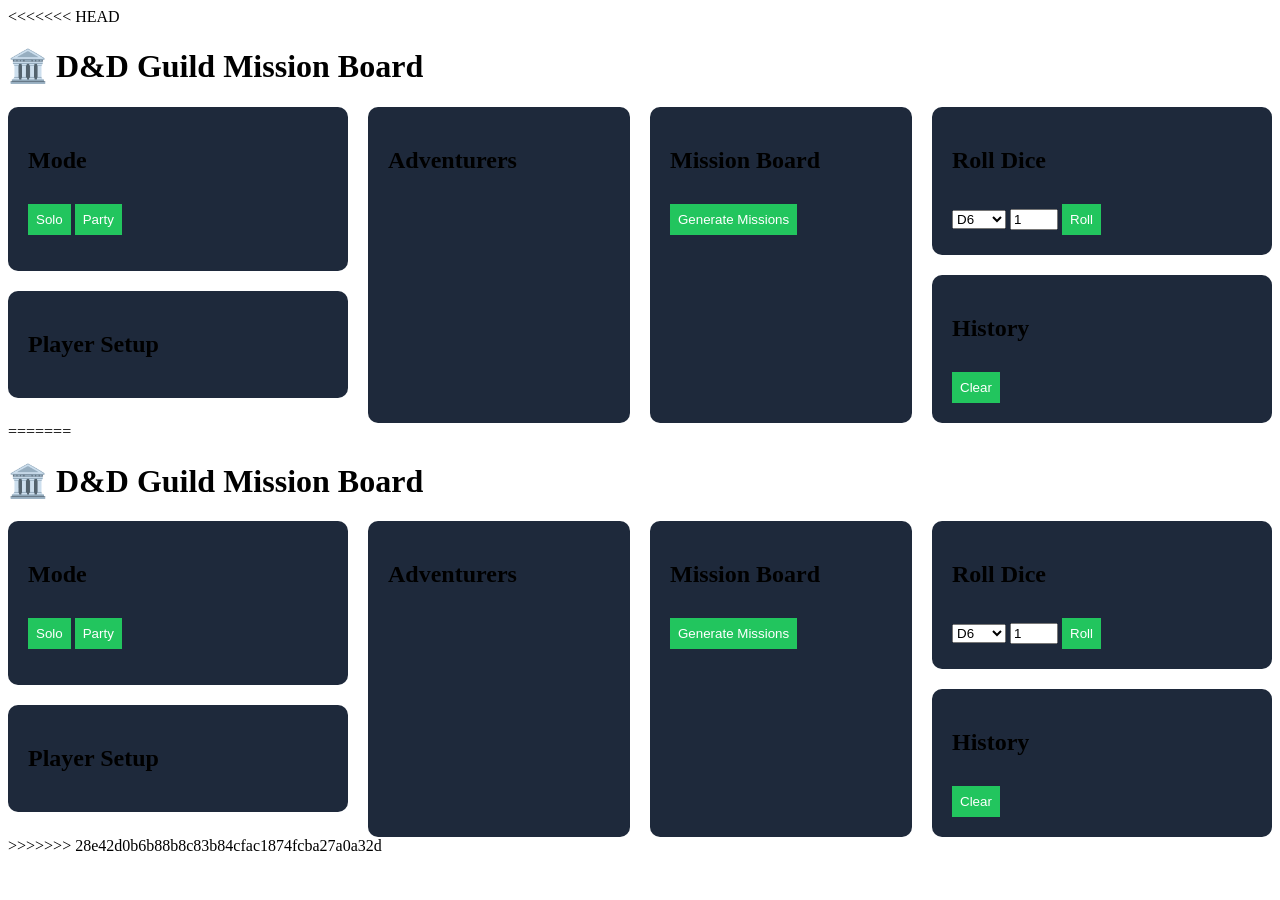
==== index.html @ 4b0475e1 "RESET: Working Version from 4/16/2026 @9:30PM" ====
<<<<<<< HEAD
<!DOCTYPE html>
<html lang="en">
<head>
  <meta charset="UTF-8">
  <title>D&D Guild System</title>

  <link rel="stylesheet" href="style.css">

  <script src="app.js" defer></script>
  <script src="dice.js" defer></script>
  <script src="playerStatus.js" defer></script>
  <script src="missions.js" defer></script>  

  <script src="questScript.js" defer></script>  
</head>

<body>

<h1>🏛️ D&D Guild Mission Board</h1>

<div class="container">

  <!-- MODE -->
  <div class="stack">

    <div class="panel">
      <h2>Mode</h2>
      <button onclick="setMode('solo')">Solo</button>
      <button onclick="setMode('party')">Party</button>
      <p id="modeDisplay"></p>
    </div>

    <div class="panel">
      <h2>Player Setup</h2>
      <div id="playerSetup"></div>
    </div>

  </div>

  <!-- PARTY / PLAYER DISPLAY (RPG CARDS GO HERE) -->
  <div class="panel">
    <h2>Adventurers</h2>

    <!-- DRAG & DROP PARTY CONTAINER -->
    <div id="partyContainer"></div>

    <!-- SOLO PLAYER DISPLAY -->
    <div id="playerInfo"></div>
  </div>

  <!-- MISSIONS -->
  <div class="panel">
    <h2>Mission Board</h2>
    <button onclick="generateBoard()">Generate Missions</button>
    <div id="missions"></div>
  </div>

  <!-- 🔽 DROPDOWN -->
  <div class="dropdown">

    <div class="dropdown-header" onclick="toggleDropdown(this)">
      <h2>🧙 Quest Generator</h2>
      <span>▼</span>
    </div>

    <div class="dropdown-body">

      <div class="panel">
        <h2>Generate Quests</h2>

        <label>Amount:</label>
        <input id="questCount" type="number" value="10" min="1" max="100">

        <button onclick="generateQuests()">Generate</button>
        <button onclick="clearQuests()">Clear</button>
      </div>

      <div class="panel">
        <h2>Quests</h2>
        <div id="questList"></div>
      </div>

    </div>

  </div>

  <div class="stack">
  <!-- DICE -->
    <div class="panel">
      <h2>Roll Dice</h2>

      <select id="diceType">
        <option value="2">D2</option>
        <option value="4">D4</option>
        <option value="6" selected>D6</option>
        <option value="8">D8</option>
        <option value="10">D10</option>
        <option value="12">D12</option>
        <option value="20">D20</option>
        <option value="100">D100</option>
      </select>

      <input id="numDice" type="number" min="1" max="20" value="1">

      <button onclick="Dice.roll()">Roll</button>
    </div>

    <!-- HISTORY -->
    <div class="panel">
      <h2>History</h2>
      <div id="history"></div>
      <button onclick="Dice.clearHistory()">Clear</button>
    </div>
  </div>
  

</div>

</body>
</html>
=======
<!DOCTYPE html>
<html lang="en">
<head>
  <meta charset="UTF-8">
  <title>D&D Guild System</title>

  <link rel="stylesheet" href="style.css">

  <script src="app.js" defer></script>
  <script src="dice.js" defer></script>
  <script src="playerStatus.js" defer></script>
  <script src="missions.js" defer></script>  

  <script src="questScript.js" defer></script>  
</head>

<body>

<h1>🏛️ D&D Guild Mission Board</h1>

<div class="container">

  <!-- MODE -->
  <div class="stack">

    <div class="panel">
      <h2>Mode</h2>
      <button onclick="setMode('solo')">Solo</button>
      <button onclick="setMode('party')">Party</button>
      <p id="modeDisplay"></p>
    </div>

    <div class="panel">
      <h2>Player Setup</h2>
      <div id="playerSetup"></div>
    </div>

  </div>

  <!-- PARTY / PLAYER DISPLAY (RPG CARDS GO HERE) -->
  <div class="panel">
    <h2>Adventurers</h2>

    <!-- DRAG & DROP PARTY CONTAINER -->
    <div id="partyContainer"></div>

    <!-- SOLO PLAYER DISPLAY -->
    <div id="playerInfo"></div>
  </div>

  <!-- MISSIONS -->
  <div class="panel">
    <h2>Mission Board</h2>
    <button onclick="generateBoard()">Generate Missions</button>
    <div id="missions"></div>
  </div>

  <!-- 🔽 DROPDOWN -->
  <div class="dropdown">

    <div class="dropdown-header" onclick="toggleDropdown(this)">
      <h2>🧙 Quest Generator</h2>
      <span>▼</span>
    </div>

    <div class="dropdown-body">

      <div class="panel">
        <h2>Generate Quests</h2>

        <label>Amount:</label>
        <input id="questCount" type="number" value="10" min="1" max="100">

        <button onclick="generateQuests()">Generate</button>
        <button onclick="clearQuests()">Clear</button>
      </div>

      <div class="panel">
        <h2>Quests</h2>
        <div id="questList"></div>
      </div>

    </div>

  </div>

  <div class="stack">
  <!-- DICE -->
    <div class="panel">
      <h2>Roll Dice</h2>

      <select id="diceType">
        <option value="2">D2</option>
        <option value="4">D4</option>
        <option value="6" selected>D6</option>
        <option value="8">D8</option>
        <option value="10">D10</option>
        <option value="12">D12</option>
        <option value="20">D20</option>
        <option value="100">D100</option>
      </select>

      <input id="numDice" type="number" min="1" max="20" value="1">

      <button onclick="Dice.roll()">Roll</button>
    </div>

    <!-- HISTORY -->
    <div class="panel">
      <h2>History</h2>
      <div id="history"></div>
      <button onclick="Dice.clearHistory()">Clear</button>
    </div>
  </div>
  

</div>

</body>
</html>
>>>>>>> 28e42d0b6b88b8c83b84cfac1874fcba27a0a32d
---- style.css ----
<<<<<<< HEAD
body {
  font-family: Arial;
  background: #0f172a;
  color: white;
  text-align: center;
}

.container {
  display: flex;
  justify-content: center;
  gap: 20px;
}

/* Stack ALL panels vertically */
/* .container { 
  display: flex;
  flex-direction: column;
  align-items: center;
  gap: 20px;
} */

.panel {
  background: #1e293b;
  padding: 20px;
  border-radius: 10px;
  width: 300px;
}

.stack {
  display: flex;
  flex-direction: column;
  gap: 20px;
}

button {
  margin-top: 10px;
  padding: 8px;
  background: #22c55e;
  border: none;
  color: white;
  cursor: pointer;
}

.mission {
  background: #334155;
  margin: 10px;
  padding: 10px;
  border-radius: 6px;
}

#history {
  max-height: 200px;
  overflow-y: auto;
  text-align: left;
  margin-top: 10px;
}

.roll-entry {
  background: #334155;
  padding: 6px;
  margin: 4px 0;
  border-radius: 5px;
}

.player-card {
  padding: 10px;
  border-bottom: 1px solid #334155;
}

.player-card {
  background: #1e293b;
  margin: 10px 0;
  border-radius: 8px;
  overflow: hidden;
}

.card-header {
  padding: 10px;
  cursor: pointer;
  background: #334155;
  display: flex;
  justify-content: space-between;
}

.card-body {
  padding: 10px;
  display: none;
}

.card-body.active {
  display: block;
}

.dropdown {
  width: 100%;
  max-width: 750px;
  margin: auto;
  display: none;
}

.dropdown-header {
  background: #334155;
  padding: 12px;
  cursor: pointer;
  display: flex;
  justify-content: space-between;
  border-radius: 8px;
}

.dropdown-body {
  margin-top: 10px;
  display: block;
}

=======
body {
  font-family: Arial;
  background: #0f172a;
  color: white;
  text-align: center;
}

.container {
  display: flex;
  justify-content: center;
  gap: 20px;
}

/* Stack ALL panels vertically */
/* .container { 
  display: flex;
  flex-direction: column;
  align-items: center;
  gap: 20px;
} */

.panel {
  background: #1e293b;
  padding: 20px;
  border-radius: 10px;
  width: 300px;
}

.stack {
  display: flex;
  flex-direction: column;
  gap: 20px;
}

button {
  margin-top: 10px;
  padding: 8px;
  background: #22c55e;
  border: none;
  color: white;
  cursor: pointer;
}

.mission {
  background: #334155;
  margin: 10px;
  padding: 10px;
  border-radius: 6px;
}

#history {
  max-height: 200px;
  overflow-y: auto;
  text-align: left;
  margin-top: 10px;
}

.roll-entry {
  background: #334155;
  padding: 6px;
  margin: 4px 0;
  border-radius: 5px;
}

.player-card {
  padding: 10px;
  border-bottom: 1px solid #334155;
}

.player-card {
  background: #1e293b;
  margin: 10px 0;
  border-radius: 8px;
  overflow: hidden;
}

.card-header {
  padding: 10px;
  cursor: pointer;
  background: #334155;
  display: flex;
  justify-content: space-between;
}

.card-body {
  padding: 10px;
  display: none;
}

.card-body.active {
  display: block;
}

.dropdown {
  width: 100%;
  max-width: 750px;
  margin: auto;
  display: none;
}

.dropdown-header {
  background: #334155;
  padding: 12px;
  cursor: pointer;
  display: flex;
  justify-content: space-between;
  border-radius: 8px;
}

.dropdown-body {
  margin-top: 10px;
  display: block;
}


>>>>>>> 28e42d0b6b88b8c83b84cfac1874fcba27a0a32d
---- style.css ----
<<<<<<< HEAD
body {
  font-family: Arial;
  background: #0f172a;
  color: white;
  text-align: center;
}

.container {
  display: flex;
  justify-content: center;
  gap: 20px;
}

/* Stack ALL panels vertically */
/* .container { 
  display: flex;
  flex-direction: column;
  align-items: center;
  gap: 20px;
} */

.panel {
  background: #1e293b;
  padding: 20px;
  border-radius: 10px;
  width: 300px;
}

.stack {
  display: flex;
  flex-direction: column;
  gap: 20px;
}

button {
  margin-top: 10px;
  padding: 8px;
  background: #22c55e;
  border: none;
  color: white;
  cursor: pointer;
}

.mission {
  background: #334155;
  margin: 10px;
  padding: 10px;
  border-radius: 6px;
}

#history {
  max-height: 200px;
  overflow-y: auto;
  text-align: left;
  margin-top: 10px;
}

.roll-entry {
  background: #334155;
  padding: 6px;
  margin: 4px 0;
  border-radius: 5px;
}

.player-card {
  padding: 10px;
  border-bottom: 1px solid #334155;
}

.player-card {
  background: #1e293b;
  margin: 10px 0;
  border-radius: 8px;
  overflow: hidden;
}

.card-header {
  padding: 10px;
  cursor: pointer;
  background: #334155;
  display: flex;
  justify-content: space-between;
}

.card-body {
  padding: 10px;
  display: none;
}

.card-body.active {
  display: block;
}

.dropdown {
  width: 100%;
  max-width: 750px;
  margin: auto;
  display: none;
}

.dropdown-header {
  background: #334155;
  padding: 12px;
  cursor: pointer;
  display: flex;
  justify-content: space-between;
  border-radius: 8px;
}

.dropdown-body {
  margin-top: 10px;
  display: block;
}

=======
body {
  font-family: Arial;
  background: #0f172a;
  color: white;
  text-align: center;
}

.container {
  display: flex;
  justify-content: center;
  gap: 20px;
}

/* Stack ALL panels vertically */
/* .container { 
  display: flex;
  flex-direction: column;
  align-items: center;
  gap: 20px;
} */

.panel {
  background: #1e293b;
  padding: 20px;
  border-radius: 10px;
  width: 300px;
}

.stack {
  display: flex;
  flex-direction: column;
  gap: 20px;
}

button {
  margin-top: 10px;
  padding: 8px;
  background: #22c55e;
  border: none;
  color: white;
  cursor: pointer;
}

.mission {
  background: #334155;
  margin: 10px;
  padding: 10px;
  border-radius: 6px;
}

#history {
  max-height: 200px;
  overflow-y: auto;
  text-align: left;
  margin-top: 10px;
}

.roll-entry {
  background: #334155;
  padding: 6px;
  margin: 4px 0;
  border-radius: 5px;
}

.player-card {
  padding: 10px;
  border-bottom: 1px solid #334155;
}

.player-card {
  background: #1e293b;
  margin: 10px 0;
  border-radius: 8px;
  overflow: hidden;
}

.card-header {
  padding: 10px;
  cursor: pointer;
  background: #334155;
  display: flex;
  justify-content: space-between;
}

.card-body {
  padding: 10px;
  display: none;
}

.card-body.active {
  display: block;
}

.dropdown {
  width: 100%;
  max-width: 750px;
  margin: auto;
  display: none;
}

.dropdown-header {
  background: #334155;
  padding: 12px;
  cursor: pointer;
  display: flex;
  justify-content: space-between;
  border-radius: 8px;
}

.dropdown-body {
  margin-top: 10px;
  display: block;
}


>>>>>>> 28e42d0b6b88b8c83b84cfac1874fcba27a0a32d
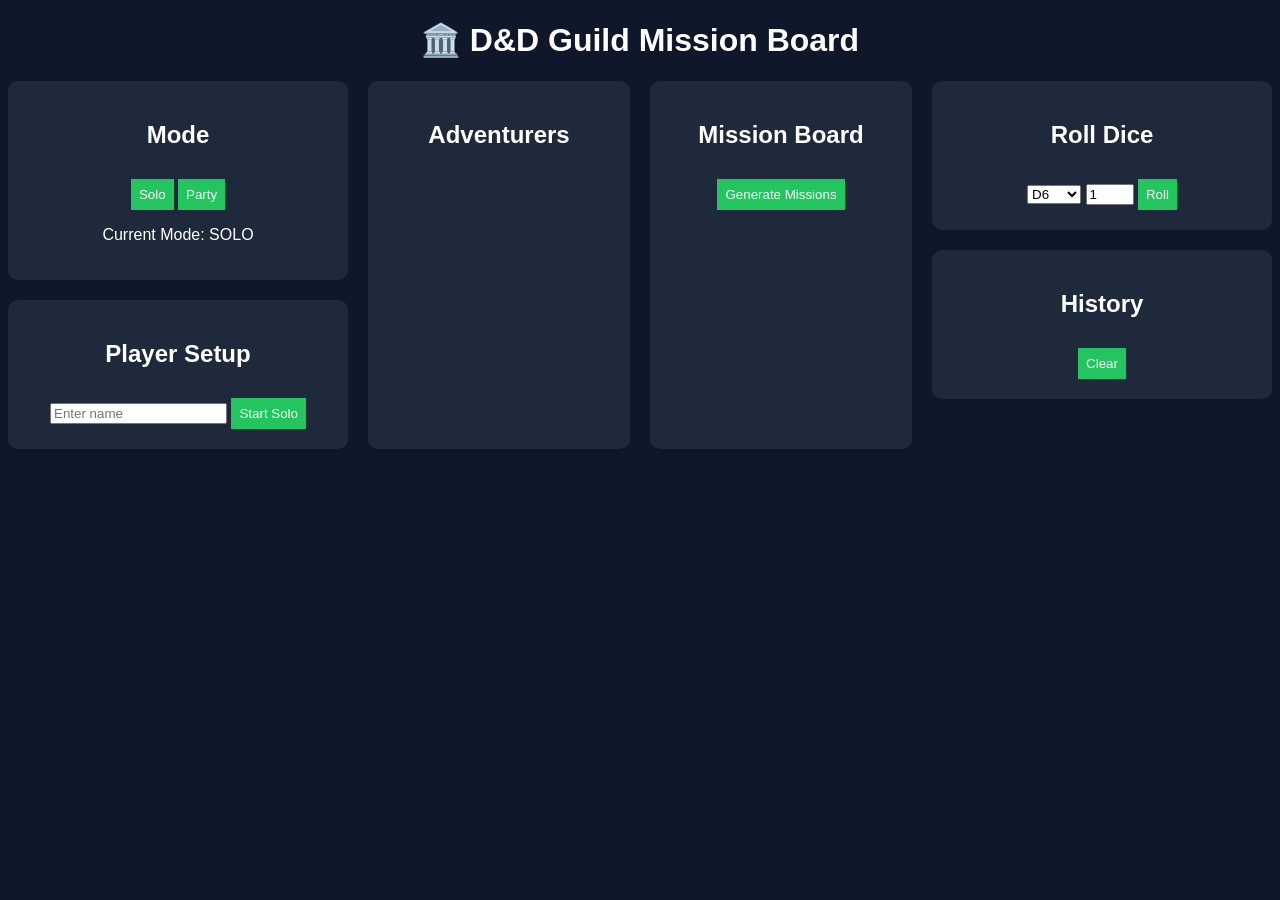
==== commit 55b9f4e3: "4/20/2026 Update?" ====
--- a/index.html
+++ b/index.html
@@ -1,4 +1,3 @@
-<<<<<<< HEAD
 <!DOCTYPE html>
 <html lang="en">
 <head>
@@ -119,125 +118,3 @@
 
 </body>
 </html>
-=======
-<!DOCTYPE html>
-<html lang="en">
-<head>
-  <meta charset="UTF-8">
-  <title>D&D Guild System</title>
-
-  <link rel="stylesheet" href="style.css">
-
-  <script src="app.js" defer></script>
-  <script src="dice.js" defer></script>
-  <script src="playerStatus.js" defer></script>
-  <script src="missions.js" defer></script>  
-
-  <script src="questScript.js" defer></script>  
-</head>
-
-<body>
-
-<h1>🏛️ D&D Guild Mission Board</h1>
-
-<div class="container">
-
-  <!-- MODE -->
-  <div class="stack">
-
-    <div class="panel">
-      <h2>Mode</h2>
-      <button onclick="setMode('solo')">Solo</button>
-      <button onclick="setMode('party')">Party</button>
-      <p id="modeDisplay"></p>
-    </div>
-
-    <div class="panel">
-      <h2>Player Setup</h2>
-      <div id="playerSetup"></div>
-    </div>
-
-  </div>
-
-  <!-- PARTY / PLAYER DISPLAY (RPG CARDS GO HERE) -->
-  <div class="panel">
-    <h2>Adventurers</h2>
-
-    <!-- DRAG & DROP PARTY CONTAINER -->
-    <div id="partyContainer"></div>
-
-    <!-- SOLO PLAYER DISPLAY -->
-    <div id="playerInfo"></div>
-  </div>
-
-  <!-- MISSIONS -->
-  <div class="panel">
-    <h2>Mission Board</h2>
-    <button onclick="generateBoard()">Generate Missions</button>
-    <div id="missions"></div>
-  </div>
-
-  <!-- 🔽 DROPDOWN -->
-  <div class="dropdown">
-
-    <div class="dropdown-header" onclick="toggleDropdown(this)">
-      <h2>🧙 Quest Generator</h2>
-      <span>▼</span>
-    </div>
-
-    <div class="dropdown-body">
-
-      <div class="panel">
-        <h2>Generate Quests</h2>
-
-        <label>Amount:</label>
-        <input id="questCount" type="number" value="10" min="1" max="100">
-
-        <button onclick="generateQuests()">Generate</button>
-        <button onclick="clearQuests()">Clear</button>
-      </div>
-
-      <div class="panel">
-        <h2>Quests</h2>
-        <div id="questList"></div>
-      </div>
-
-    </div>
-
-  </div>
-
-  <div class="stack">
-  <!-- DICE -->
-    <div class="panel">
-      <h2>Roll Dice</h2>
-
-      <select id="diceType">
-        <option value="2">D2</option>
-        <option value="4">D4</option>
-        <option value="6" selected>D6</option>
-        <option value="8">D8</option>
-        <option value="10">D10</option>
-        <option value="12">D12</option>
-        <option value="20">D20</option>
-        <option value="100">D100</option>
-      </select>
-
-      <input id="numDice" type="number" min="1" max="20" value="1">
-
-      <button onclick="Dice.roll()">Roll</button>
-    </div>
-
-    <!-- HISTORY -->
-    <div class="panel">
-      <h2>History</h2>
-      <div id="history"></div>
-      <button onclick="Dice.clearHistory()">Clear</button>
-    </div>
-  </div>
-  
-
-</div>
-
-</body>
-</html>
->>>>>>> 28e42d0b6b88b8c83b84cfac1874fcba27a0a32d
--- a/style.css
+++ b/style.css
@@ -1,4 +1,3 @@
-<<<<<<< HEAD
 body {
   font-family: Arial;
   background: #0f172a;
@@ -113,120 +112,3 @@
   display: block;
 }
 
-=======
-body {
-  font-family: Arial;
-  background: #0f172a;
-  color: white;
-  text-align: center;
-}
-
-.container {
-  display: flex;
-  justify-content: center;
-  gap: 20px;
-}
-
-/* Stack ALL panels vertically */
-/* .container { 
-  display: flex;
-  flex-direction: column;
-  align-items: center;
-  gap: 20px;
-} */
-
-.panel {
-  background: #1e293b;
-  padding: 20px;
-  border-radius: 10px;
-  width: 300px;
-}
-
-.stack {
-  display: flex;
-  flex-direction: column;
-  gap: 20px;
-}
-
-button {
-  margin-top: 10px;
-  padding: 8px;
-  background: #22c55e;
-  border: none;
-  color: white;
-  cursor: pointer;
-}
-
-.mission {
-  background: #334155;
-  margin: 10px;
-  padding: 10px;
-  border-radius: 6px;
-}
-
-#history {
-  max-height: 200px;
-  overflow-y: auto;
-  text-align: left;
-  margin-top: 10px;
-}
-
-.roll-entry {
-  background: #334155;
-  padding: 6px;
-  margin: 4px 0;
-  border-radius: 5px;
-}
-
-.player-card {
-  padding: 10px;
-  border-bottom: 1px solid #334155;
-}
-
-.player-card {
-  background: #1e293b;
-  margin: 10px 0;
-  border-radius: 8px;
-  overflow: hidden;
-}
-
-.card-header {
-  padding: 10px;
-  cursor: pointer;
-  background: #334155;
-  display: flex;
-  justify-content: space-between;
-}
-
-.card-body {
-  padding: 10px;
-  display: none;
-}
-
-.card-body.active {
-  display: block;
-}
-
-.dropdown {
-  width: 100%;
-  max-width: 750px;
-  margin: auto;
-  display: none;
-}
-
-.dropdown-header {
-  background: #334155;
-  padding: 12px;
-  cursor: pointer;
-  display: flex;
-  justify-content: space-between;
-  border-radius: 8px;
-}
-
-.dropdown-body {
-  margin-top: 10px;
-  display: block;
-}
-
-
->>>>>>> 28e42d0b6b88b8c83b84cfac1874fcba27a0a32d
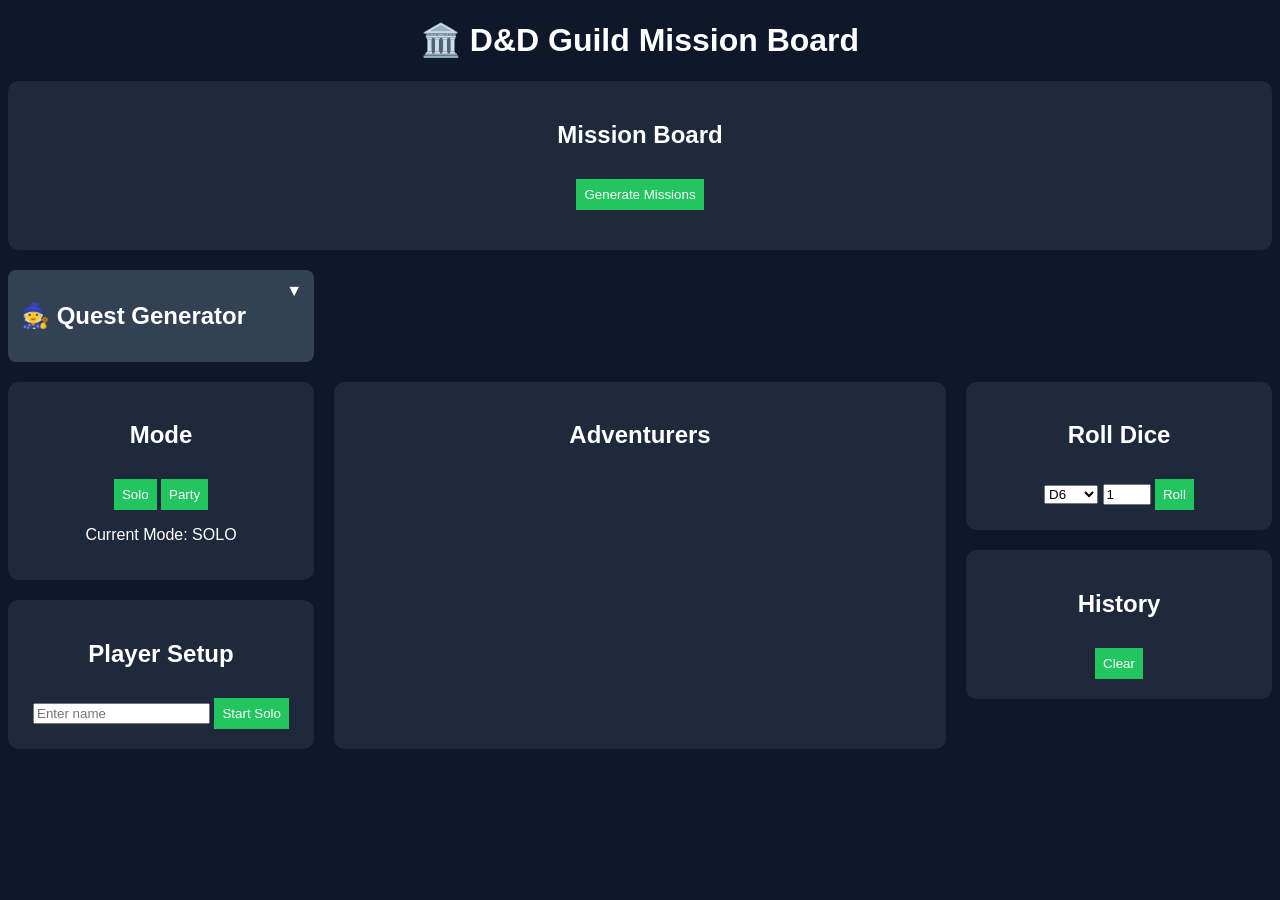
==== commit d179ac04: "Player Card Dropdown works + Quest Generator" ====
--- a/index.html
+++ b/index.html
@@ -3,6 +3,8 @@
 <head>
   <meta charset="UTF-8">
   <title>D&D Guild System</title>
+
+  <!-- <base href="/guild-system/"> -->
 
   <link rel="stylesheet" href="style.css">
 
@@ -10,7 +12,6 @@
   <script src="dice.js" defer></script>
   <script src="playerStatus.js" defer></script>
   <script src="missions.js" defer></script>  
-
   <script src="questScript.js" defer></script>  
 </head>
 
@@ -20,40 +21,19 @@
 
 <div class="container">
 
-  <!-- MODE -->
-  <div class="stack">
-
-    <div class="panel">
-      <h2>Mode</h2>
-      <button onclick="setMode('solo')">Solo</button>
-      <button onclick="setMode('party')">Party</button>
-      <p id="modeDisplay"></p>
-    </div>
-
-    <div class="panel">
-      <h2>Player Setup</h2>
-      <div id="playerSetup"></div>
-    </div>
-
-  </div>
-
-  <!-- PARTY / PLAYER DISPLAY (RPG CARDS GO HERE) -->
-  <div class="panel">
-    <h2>Adventurers</h2>
-
-    <!-- DRAG & DROP PARTY CONTAINER -->
-    <div id="partyContainer"></div>
-
-    <!-- SOLO PLAYER DISPLAY -->
-    <div id="playerInfo"></div>
-  </div>
-
-  <!-- MISSIONS -->
-  <div class="panel">
+  <!-- 🟢 FULL WIDTH MISSION BOARD -->
+  <div class="panel mission-board">
     <h2>Mission Board</h2>
     <button onclick="generateBoard()">Generate Missions</button>
     <div id="missions"></div>
   </div>
+
+  <!-- MISSIONS -->
+  <!-- <div class="panel">
+    <h2>Mission Board</h2>
+    <button onclick="generateBoard()">Generate Missions</button>
+    <div id="missions"></div>
+  </div> -->
 
   <!-- 🔽 DROPDOWN -->
   <div class="dropdown">
@@ -81,14 +61,42 @@
       </div>
 
     </div>
+  </div> <!-- End of Dropdown -->
 
-  </div>
+  <!-- PLAYER MODE -->
+  <div class="stack left">
 
-  <div class="stack">
-  <!-- DICE -->
+    <div class="panel">
+      <h2>Mode</h2>
+      <button onclick="setMode('solo')">Solo</button>
+      <button onclick="setMode('party')">Party</button>
+      <p id="modeDisplay"></p>
+    </div>
+
+    <div class="panel">
+      <h2>Player Setup</h2>
+      <div id="playerSetup"></div>
+    </div>
+
+  </div> <!-- End of Stack 1 -->
+  
+  <!-- PARTY / PLAYER DISPLAY (RPG CARDS GO HERE) -->
+
+  <div class="panel center">
+    <h2>Adventurers</h2>
+    <!-- DRAG & DROP PARTY CONTAINER -->
+    <div id="partyContainer"></div>
+ 
+    <!-- SOLO PLAYER DISPLAY -->
+    <div id="playerInfo"></div>
+  </div> <!-- End of Panel Center -->
+  
+
+  <!-- DICE + HISTORY -->
+  <div class="stack right">
+    <!-- DICE -->
     <div class="panel">
       <h2>Roll Dice</h2>
-
       <select id="diceType">
         <option value="2">D2</option>
         <option value="4">D4</option>
--- a/style.css
+++ b/style.css
@@ -5,12 +5,12 @@
   text-align: center;
 }
 
-.container {
+/* .container {
   display: flex;
   justify-content: center;
   gap: 20px;
-}
-
+} */
+ 
 /* Stack ALL panels vertically */
 /* .container { 
   display: flex;
@@ -18,12 +18,34 @@
   align-items: center;
   gap: 20px;
 } */
+
+.container {
+  display: grid;
+  grid-template-columns: 1fr 2fr 1fr;/* left | center | right */
+  gap: 20px;
+  /* column-gap: 20px; */
+  /* max-width: 1200px; */
+  /* margin: auto; */
+}
+
+.container > * {
+  min-width: 0;
+}
+
+.left { grid-column: 1; }
+.center { grid-column: 2; }
+.right { grid-column: 3; }
 
 .panel {
   background: #1e293b;
   padding: 20px;
   border-radius: 10px;
-  width: 300px;
+  width: 100%; 
+  max-width: 100%;
+  box-sizing: border-box;
+  overflow-wrap: break-word;
+
+  outline: 1px solid #0f172a; /* subtle separator */
 }
 
 .stack {
@@ -41,11 +63,65 @@
   cursor: pointer;
 }
 
+/* .mission {
+  background: #334155;
+  margin: 10px;
+  padding: 10px;
+  border-radius: 6px;
+} */
+
 .mission {
-  background: #334155;
-  margin: 10px;
-  padding: 10px;
-  border-radius: 6px;
+  min-width: 250px;
+  flex: 0 0 auto;
+
+  background: #334155;
+  padding: 12px;
+  border-radius: 8px;
+
+  scroll-snap-align: start;
+}
+
+.mission-board {
+  grid-column: 1 / -1; /* spans ALL columns */
+  width: 100%;
+}
+
+#missions {
+  display: flex;
+  gap: 15px;
+
+  overflow-x: auto;
+  max-width: 100%;
+  overflow-y: hidden;
+
+  padding: 10px 0;
+
+  scroll-behavior: smooth;
+  scroll-snap-type: x mandatory;
+
+  mask-image: linear-gradient(to right, transparent, black 5%, black 95%, transparent);
+}
+
+.mission-card {
+  min-width: 250px;   /* 🔥 key for horizontal layout */
+  flex: 0 0 auto;     /* prevents shrinking */
+
+  background: #1e1e2f;
+  border-radius: 10px;
+  padding: 15px;
+  color: white;
+
+  box-shadow: 0 4px 10px rgba(0,0,0,0.3);
+  scroll-snap-align: start;
+}
+
+#missions::-webkit-scrollbar {
+  height: 8px;
+}
+
+#missions::-webkit-scrollbar-thumb {
+  background: #555;
+  border-radius: 10px;
 }
 
 #history {
@@ -91,11 +167,14 @@
   display: block;
 }
 
+/* For the Players in the Adventurers List ... AKA Player Card */
+/* in (app.js) go to function toggleCard(header) - To update the "dropdown" for the player */
+
 .dropdown {
   width: 100%;
   max-width: 750px;
   margin: auto;
-  display: none;
+  display: block;
 }
 
 .dropdown-header {
@@ -107,8 +186,19 @@
   border-radius: 8px;
 }
 
+.dropdown-header span {
+  transition: transform 0.3s ease;
+}
+
+.dropdown-header span.open {
+  transform: rotate(180deg);
+}
+
 .dropdown-body {
   margin-top: 10px;
+  display: none;
+}
+
+.dropdown-body.active {
   display: block;
-}
-
+}
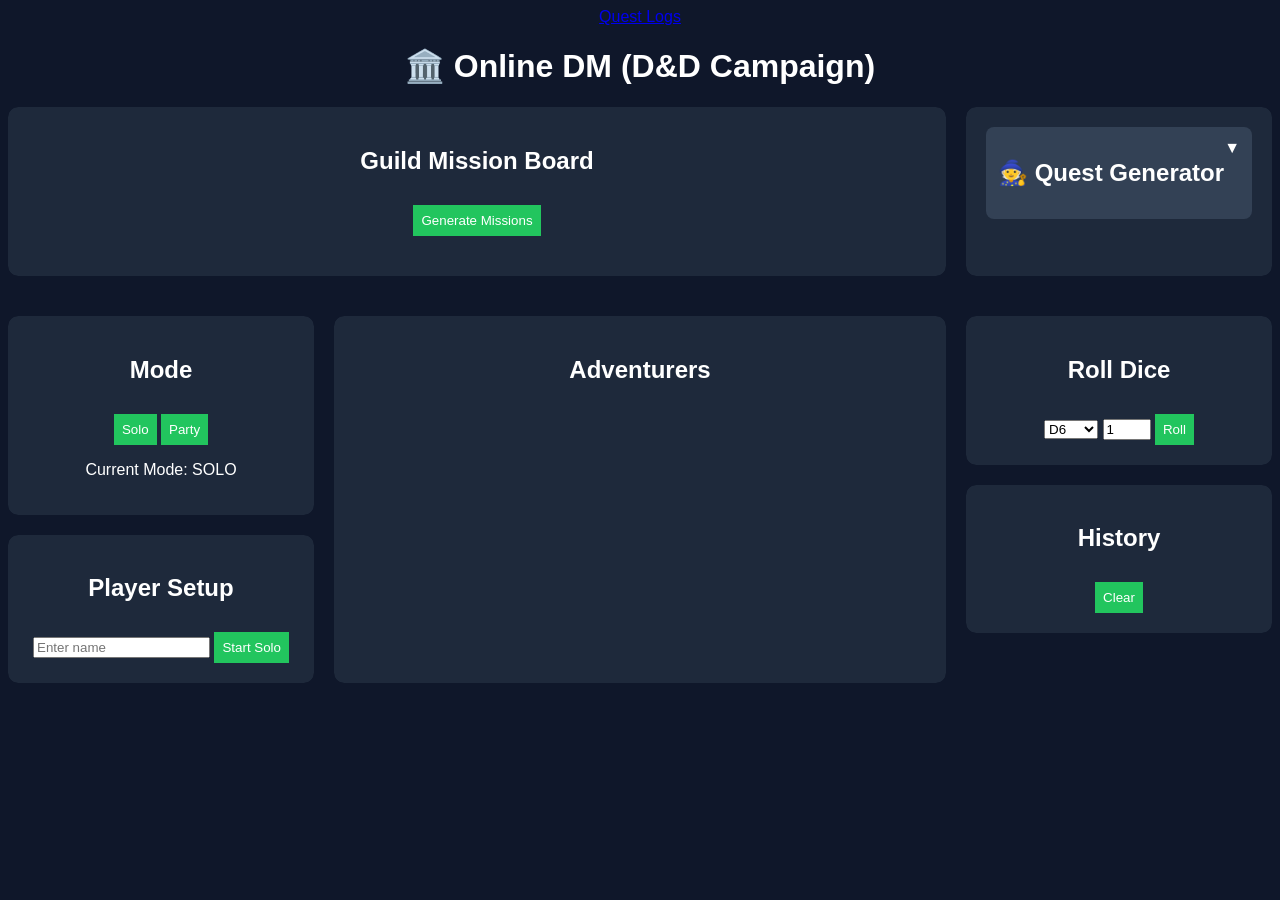
==== commit c7c0ce97: "4/23/2026" ====
--- a/index.html
+++ b/index.html
@@ -6,27 +6,63 @@
 
   <!-- <base href="/guild-system/"> -->
 
-  <link rel="stylesheet" href="style.css">
+  <!-- MECHANICS: Main Game -->
+  <link rel="stylesheet" href="Main/style.css">
+  <script src="Main/app.js" defer></script>
+  <script src="Main/dice.js" defer></script>
 
-  <script src="app.js" defer></script>
-  <script src="dice.js" defer></script>
-  <script src="playerStatus.js" defer></script>
-  <script src="missions.js" defer></script>  
-  <script src="questScript.js" defer></script>  
+  <!-- MECHANICS: Player -->
+  <script src="Player/playerStatus.js" defer></script>
+
+  <!-- MECHANICS: Logs -->
+  <a href="Logs/questLog.html">Quest Logs</a>
+
+  <!-- GAME MODE: Premade Adventure -->
+  <script src="Quests/missions.js" defer></script>  
+
+  <!-- GAME MODE: Open World Adventure -->
+  <script src="Quests/questScript.js" defer></script>  
+  <link rel="stylesheet" href="Quests/questStyle.css">
+
 </head>
 
 <body>
 
-<h1>🏛️ D&D Guild Mission Board</h1>
+<h1>🏛️ Online DM (D&D Campaign)</h1>
 
 <div class="container">
 
-  <!-- 🟢 FULL WIDTH MISSION BOARD -->
-  <div class="panel mission-board">
-    <h2>Mission Board</h2>
+  <div class="panel center-left">
+    <h2>Guild Mission Board</h2>
     <button onclick="generateBoard()">Generate Missions</button>
     <div id="missions"></div>
   </div>
+
+  <div class="panel right">
+
+  <div class="dropdown">
+
+    <div class="dropdown-header" onclick="toggleDropdown(this)">
+      <h2>🧙 Quest Generator</h2>
+      <span>▼</span>
+    </div>
+
+    <div class="dropdown-body">
+
+      <label>Amount:</label>
+      <input id="questCount" type="number" value="10" min="1" max="100">
+
+      <button onclick="generateQuests()">Generate</button>
+      <button onclick="clearQuests()">Clear</button>
+
+      <div id="questList"></div>
+
+    </div>
+
+  </div>
+
+</div>
+  
 
   <!-- MISSIONS -->
   <!-- <div class="panel">
@@ -37,12 +73,6 @@
 
   <!-- 🔽 DROPDOWN -->
   <div class="dropdown">
-
-    <div class="dropdown-header" onclick="toggleDropdown(this)">
-      <h2>🧙 Quest Generator</h2>
-      <span>▼</span>
-    </div>
-
     <div class="dropdown-body">
 
       <div class="panel">
--- a/Main/style.css
+++ b/Main/style.css
@@ -0,0 +1,206 @@
+body {
+  font-family: Arial;
+  background: #0f172a;
+  color: white;
+  text-align: center;
+}
+
+/* .container {
+  display: flex;
+  justify-content: center;
+  gap: 20px;
+} */
+ 
+/* Stack ALL panels vertically */
+/* .container { 
+  display: flex;
+  flex-direction: column;
+  align-items: center;
+  gap: 20px;
+} */
+
+.container {
+  display: grid;
+  grid-template-columns: 1fr 2fr 1fr;/* left | center | right */
+  gap: 20px;
+  /* column-gap: 20px; */
+  /* max-width: 1200px; */
+  /* margin: auto; */
+}
+
+.container > * {
+  min-width: 0;
+}
+
+.left { grid-column: 1; }
+.center { grid-column: 2; }
+.right { grid-column: 3; }
+.center-left { grid-column: 1 / 3; }
+.center-right { grid-column: 2 / 4; }
+
+.full {
+  grid-column: 1 / -1; /* spans ALL columns */
+  width: 100%;
+}
+
+.panel {
+  background: #1e293b;
+  padding: 20px;
+  border-radius: 10px;
+  width: 100%; 
+  max-width: 100%;
+  box-sizing: border-box;
+  overflow-wrap: break-word;
+
+  outline: 1px solid #0f172a; /* subtle separator */
+}
+
+.stack {
+  display: flex;
+  flex-direction: column;
+  gap: 20px;
+}
+
+button {
+  margin-top: 10px;
+  padding: 8px;
+  background: #22c55e;
+  border: none;
+  color: white;
+  cursor: pointer;
+}
+
+/* .mission {
+  background: #334155;
+  margin: 10px;
+  padding: 10px;
+  border-radius: 6px;
+} */
+
+.mission {
+  min-width: 250px;
+  flex: 0 0 auto;
+
+  background: #334155;
+  padding: 12px;
+  border-radius: 8px;
+
+  scroll-snap-align: start;
+}
+
+#missions {
+  display: flex;
+  gap: 15px;
+
+  overflow-x: auto;
+  max-width: 100%;
+  overflow-y: hidden;
+
+  padding: 10px 0;
+
+  scroll-behavior: smooth;
+  scroll-snap-type: x mandatory;
+
+  mask-image: linear-gradient(to right, transparent, black 5%, black 95%, transparent);
+}
+
+.mission-card {
+  min-width: 250px;   /* 🔥 key for horizontal layout */
+  flex: 0 0 auto;     /* prevents shrinking */
+
+  background: #1e1e2f;
+  border-radius: 10px;
+  padding: 15px;
+  color: white;
+
+  box-shadow: 0 4px 10px rgba(0,0,0,0.3);
+  scroll-snap-align: start;
+}
+
+#missions::-webkit-scrollbar {
+  height: 8px;
+}
+
+#missions::-webkit-scrollbar-thumb {
+  background: #555;
+  border-radius: 10px;
+}
+
+#history {
+  max-height: 200px;
+  overflow-y: auto;
+  text-align: left;
+  margin-top: 10px;
+}
+
+.roll-entry {
+  background: #334155;
+  padding: 6px;
+  margin: 4px 0;
+  border-radius: 5px;
+}
+
+.player-card {
+  padding: 10px;
+  border-bottom: 1px solid #334155;
+}
+
+.player-card {
+  background: #1e293b;
+  margin: 10px 0;
+  border-radius: 8px;
+  overflow: hidden;
+}
+
+.card-header {
+  padding: 10px;
+  cursor: pointer;
+  background: #334155;
+  display: flex;
+  justify-content: space-between;
+}
+
+.card-body {
+  padding: 10px;
+  display: none;
+}
+
+.card-body.active {
+  display: block;
+}
+
+/* For the Players in the Adventurers List ... AKA Player Card */
+/* in (app.js) go to function toggleCard(header) - To update the "dropdown" for the player */
+
+.dropdown {
+  width: 100%;
+  max-width: 750px;
+  margin: auto;
+  display: block;
+}
+
+.dropdown-header {
+  background: #334155;
+  padding: 12px;
+  cursor: pointer;
+  display: flex;
+  justify-content: space-between;
+  border-radius: 8px;
+}
+
+.dropdown-header span {
+  transition: transform 0.3s ease;
+}
+
+.dropdown-header span.open {
+  transform: rotate(180deg);
+}
+
+.dropdown-body {
+  margin-top: 10px;
+  display: none;
+}
+
+.dropdown-body.active {
+  display: block;
+}
--- a/Quests/questStyle.css
+++ b/Quests/questStyle.css
@@ -0,0 +1,43 @@
+/* body {
+  font-family: Arial;
+  background: #0f172a;
+  color: white;
+  text-align: center;
+}
+
+.container {
+  display: flex;
+  justify-content: center;
+  gap: 20px;
+  margin-top: 20px;
+}
+
+.panel {
+  background: #1e293b;
+  padding: 20px;
+  border-radius: 10px;
+  width: 350px;
+}
+
+.quest {
+  background: #334155;
+  padding: 10px;
+  margin: 10px 0;
+  border-radius: 8px;
+  text-align: left;
+  white-space: pre-line;
+}
+
+button {
+  margin-top: 10px;
+  padding: 8px;
+  background: #22c55e;
+  border: none;
+  color: white;
+  cursor: pointer;
+  border-radius: 6px;
+}
+
+button:hover {
+  background: #16a34a;
+} */
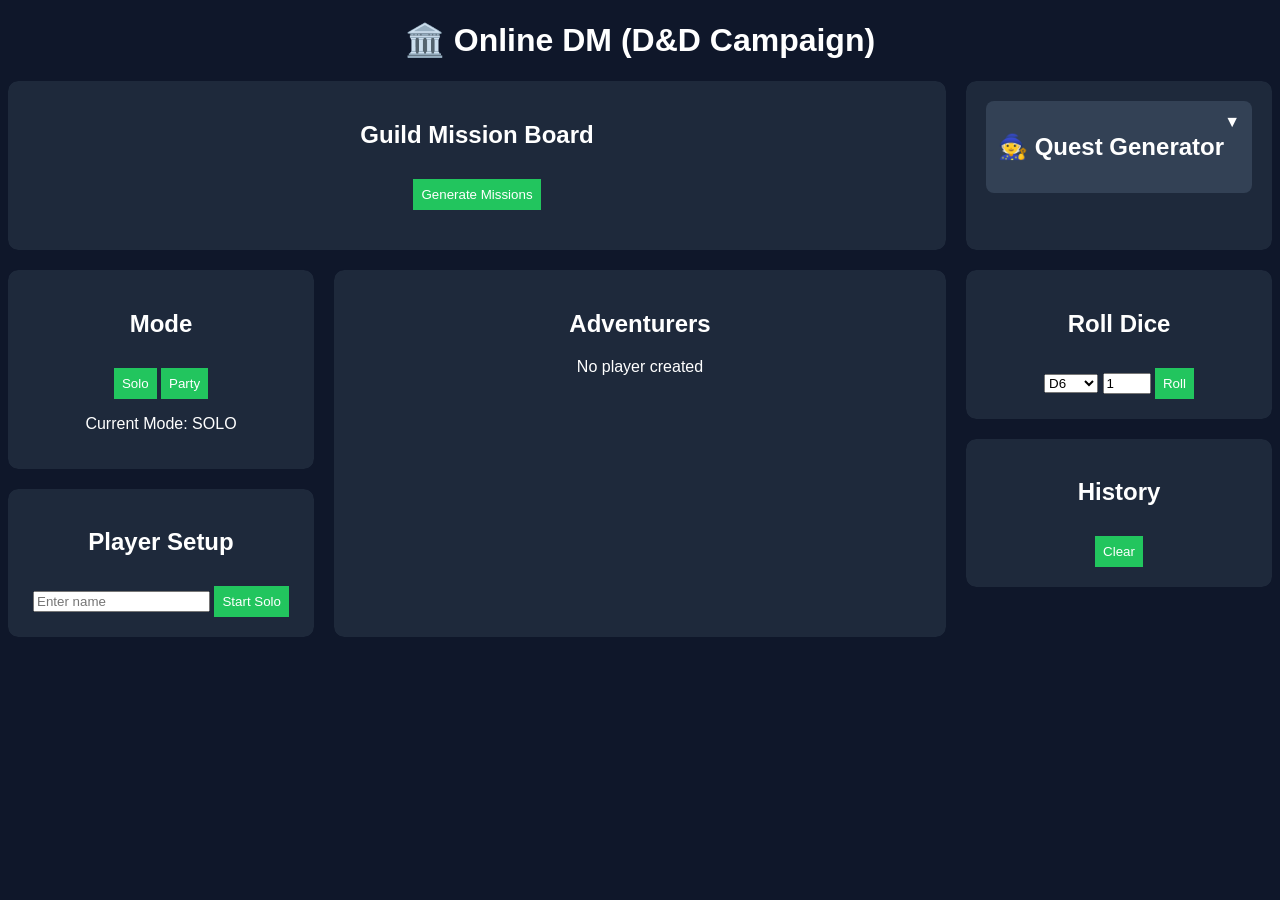
==== commit 379598ef: "Major seperating of files to prune and prep for future. Need to add back status and Luck" ====
--- a/index.html
+++ b/index.html
@@ -4,26 +4,19 @@
   <meta charset="UTF-8">
   <title>D&D Guild System</title>
 
-  <!-- <base href="/guild-system/"> -->
+  <!-- STYLES -->
+  <link rel="stylesheet" href="Main/style.css">
+  <link rel="stylesheet" href="Quest/questStyle.css">
 
-  <!-- MECHANICS: Main Game -->
-  <link rel="stylesheet" href="Main/style.css">
-  <script src="Main/app.js" defer></script>
+  <!-- MAIN APP (MODULE SYSTEM) -->
+  <script type="module" src="Main/app.js"></script>
+
+  <!-- OPTIONAL: Non-module scripts (ONLY if needed globally) -->
   <script src="Main/dice.js" defer></script>
 
-  <!-- MECHANICS: Player -->
-  <script src="Player/playerStatus.js" defer></script>
-
-  <!-- MECHANICS: Logs -->
-  <a href="Logs/questLog.html">Quest Logs</a>
-
-  <!-- GAME MODE: Premade Adventure -->
-  <script src="Quests/missions.js" defer></script>  
-
-  <!-- GAME MODE: Open World Adventure -->
-  <script src="Quests/questScript.js" defer></script>  
-  <link rel="stylesheet" href="Quests/questStyle.css">
-
+  <!-- QUEST SYSTEM -->
+  <script src="Quest/missions.js" defer></script>
+  <script src="Quest/questScript.js" defer></script>
 </head>
 
 <body>
@@ -63,35 +56,12 @@
 
 </div>
   
-
   <!-- MISSIONS -->
   <!-- <div class="panel">
     <h2>Mission Board</h2>
     <button onclick="generateBoard()">Generate Missions</button>
     <div id="missions"></div>
   </div> -->
-
-  <!-- 🔽 DROPDOWN -->
-  <div class="dropdown">
-    <div class="dropdown-body">
-
-      <div class="panel">
-        <h2>Generate Quests</h2>
-
-        <label>Amount:</label>
-        <input id="questCount" type="number" value="10" min="1" max="100">
-
-        <button onclick="generateQuests()">Generate</button>
-        <button onclick="clearQuests()">Clear</button>
-      </div>
-
-      <div class="panel">
-        <h2>Quests</h2>
-        <div id="questList"></div>
-      </div>
-
-    </div>
-  </div> <!-- End of Dropdown -->
 
   <!-- PLAYER MODE -->
   <div class="stack left">
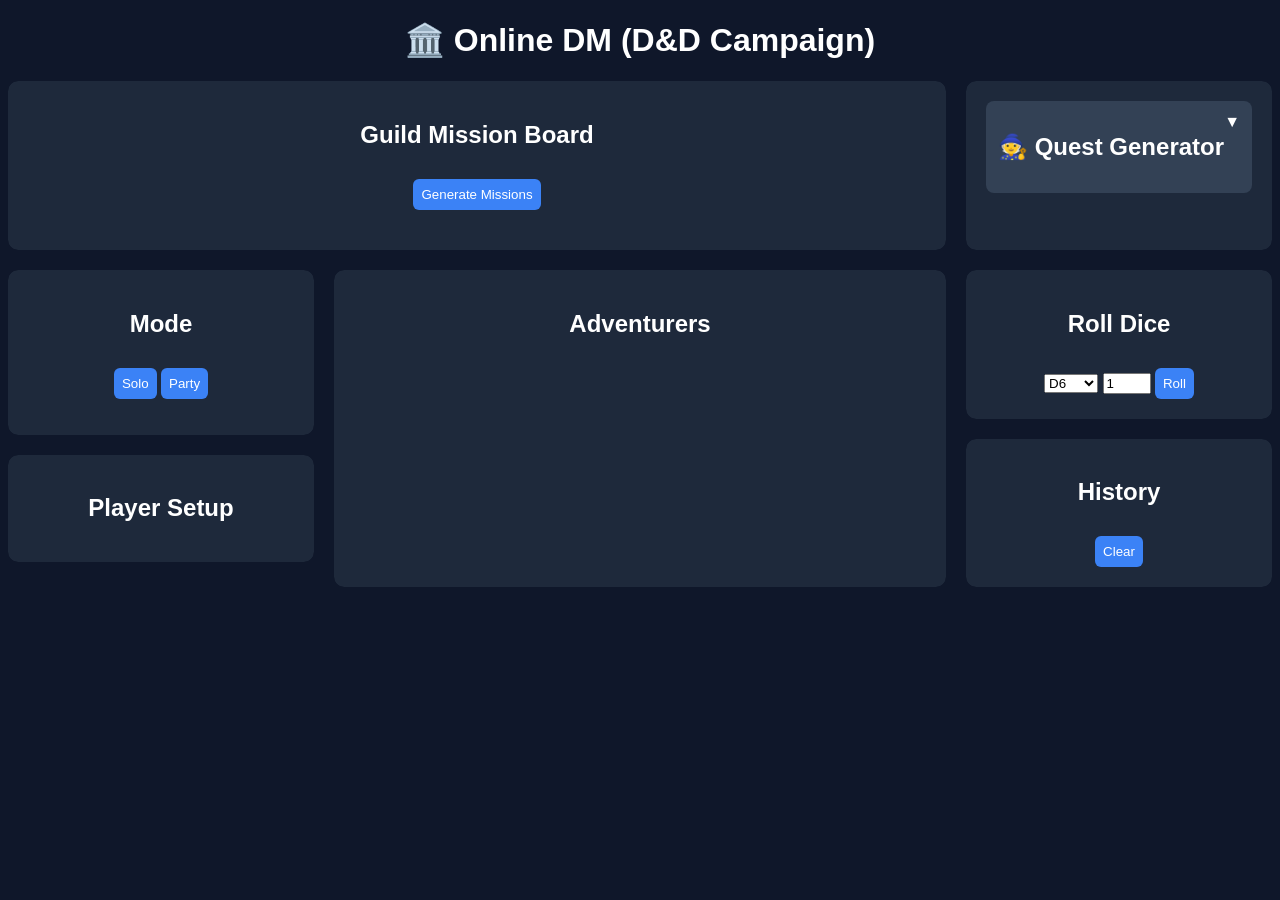
==== commit 555f3335: "4/30/2026 speerate everything to prep for future" ====
--- a/index.html
+++ b/index.html
@@ -8,11 +8,8 @@
   <link rel="stylesheet" href="Main/style.css">
   <link rel="stylesheet" href="Quest/questStyle.css">
 
-  <!-- MAIN APP (MODULE SYSTEM) -->
+  <!-- MAIN APP -->
   <script type="module" src="Main/app.js"></script>
-
-  <!-- OPTIONAL: Non-module scripts (ONLY if needed globally) -->
-  <script src="Main/dice.js" defer></script>
 
   <!-- QUEST SYSTEM -->
   <script src="Quest/missions.js" defer></script>
@@ -62,6 +59,8 @@
     <button onclick="generateBoard()">Generate Missions</button>
     <div id="missions"></div>
   </div> -->
+
+  <!-- <input id="partySizeInput" onchange="updatePartySize()"> -->
 
   <!-- PLAYER MODE -->
   <div class="stack left">
--- a/Main/style.css
+++ b/Main/style.css
@@ -4,7 +4,6 @@
   color: white;
   text-align: center;
 }
-
 /* .container {
   display: flex;
   justify-content: center;
@@ -61,14 +60,7 @@
   gap: 20px;
 }
 
-button {
-  margin-top: 10px;
-  padding: 8px;
-  background: #22c55e;
-  border: none;
-  color: white;
-  cursor: pointer;
-}
+
 
 /* .mission {
   background: #334155;
@@ -77,6 +69,7 @@
   border-radius: 6px;
 } */
 
+/* MISSION PANNEL */
 .mission {
   min-width: 250px;
   flex: 0 0 auto;
@@ -140,11 +133,7 @@
   border-radius: 5px;
 }
 
-.player-card {
-  padding: 10px;
-  border-bottom: 1px solid #334155;
-}
-
+/* PLAYER CARD */ 
 .player-card {
   background: #1e293b;
   margin: 10px 0;
@@ -160,13 +149,47 @@
   justify-content: space-between;
 }
 
-.card-body {
-  padding: 10px;
-  display: none;
+/* .card-body {
+  padding: 10px;
+  display: flex;
+  flex-direction: column;
 }
 
 .card-body.active {
   display: block;
+} */
+
+/* .card-body {
+  display: none;
+}
+
+.card-body.active {
+  display: flex;
+  flex-direction: column;
+} */
+/* 
+.card-body {
+  padding: 10px;
+  display: none;
+  flex-direction: column;
+  gap: 6px;
+  justify-content: space-between;
+  min-height: 150px;
+}
+
+.card-body.active {
+  display: flex;
+} */
+
+.card-body {
+  padding: 10px;
+  display: none;
+  flex-direction: column;
+  gap: 8px;
+}
+
+.card-body.active {
+  display: flex;
 }
 
 /* For the Players in the Adventurers List ... AKA Player Card */
@@ -203,4 +226,104 @@
 
 .dropdown-body.active {
   display: block;
-}+}
+
+/* BUTTON SECTION */ 
+button {
+  padding: 8px;
+  margin-top: 10px;
+  background: #3b82f6;
+  border: none;
+  color: white;
+  cursor: pointer;
+  border-radius: 6px; 
+}
+
+button:hover {
+  background: #3277e7;
+}
+
+.actions {
+  display: flex;
+  flex-direction: column;
+  gap: 8px;
+  width: 100%;
+}
+
+/* all buttons full width */
+.actions button {
+  width: 100%;
+  padding: 8px;
+  border-radius: 6px;
+  border: none;
+  cursor: pointer;
+  font-weight: bold;
+}
+
+/* success */
+.btn-success {
+  background: #22c55e;
+}
+
+/* fail */
+.btn-fail {
+  background: #f59e0b;
+}
+
+/* luck */
+.btn-luck {
+  background:  #22c55e;
+}
+
+.btn-luck:hover {
+  background:  #17a84c;
+}
+
+/* remove (red + bottom emphasis) */
+.remove-btn {
+  background: #e74c3c;
+}
+
+.remove-btn:hover {
+  background: #c0392b;
+}
+
+/* 
+.remove-btn {
+  margin-top: auto;
+  width: 100%;
+  background: #e74c3c;
+
+  color: white;
+  border: none;
+  padding: 6px 10px;
+  border-radius: 6px;
+  cursor: pointer;
+  font-weight: bold;
+  transition: 0.2s;
+}
+
+.remove-btn:hover {
+  background: #c0392b;
+} */
+
+
+/* .player-card button {
+  width: 100%;
+  box-sizing: border-box;
+  padding: 8px;
+  border-radius: 6px;
+} */
+
+/* .player-card button {
+  width: 100%;
+  margin: 4px 0;
+} */
+/* 
+.player-card button:first-of-type {
+  background: #22c55e;
+}
+
+.player-card button:nth-of-type(2) {
+  background: #f59e0b;
+}  */
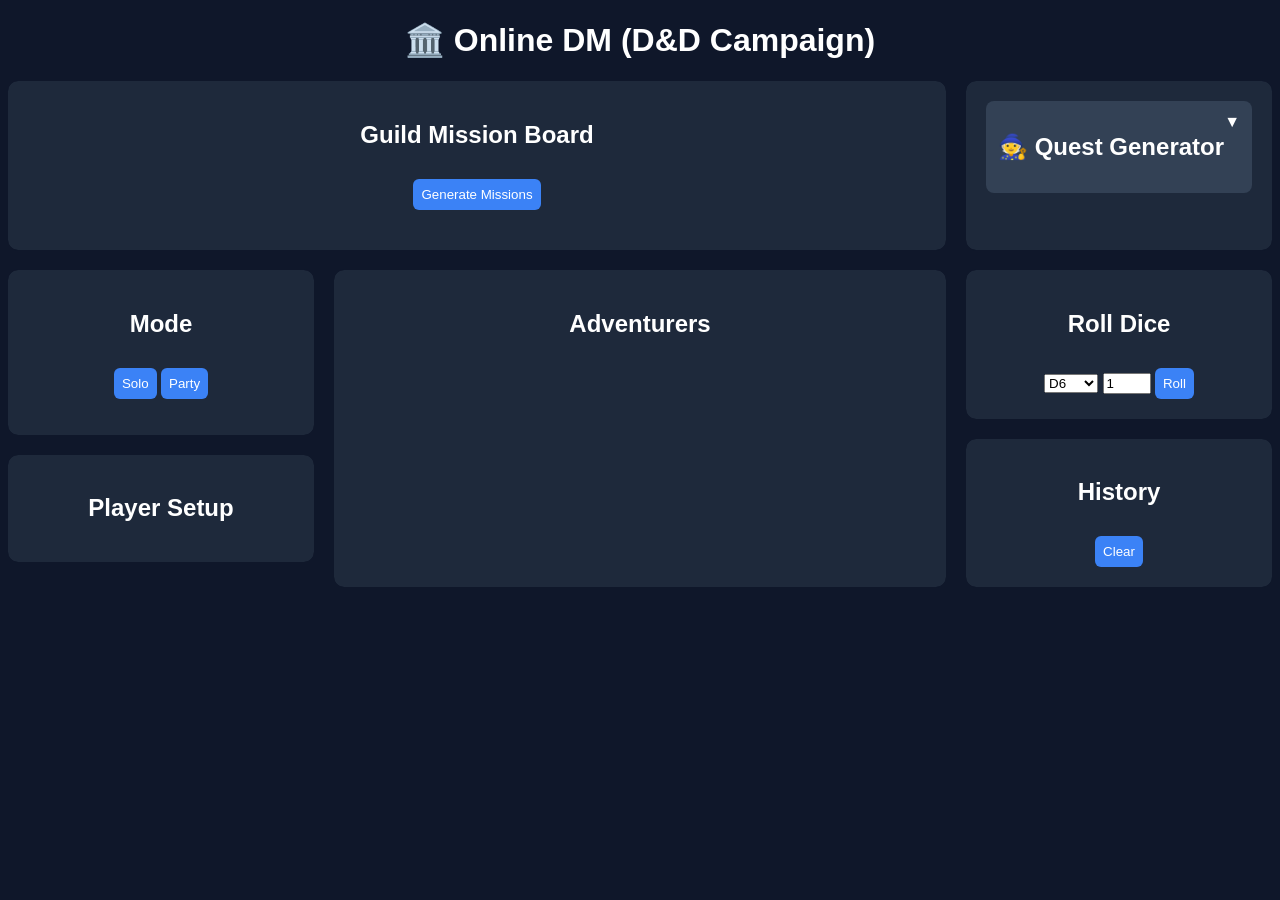
==== commit d0a5780b: "Nothing ever works" ====
--- a/index.html
+++ b/index.html
@@ -18,57 +18,48 @@
 
 <body>
 
-<h1>🏛️ Online DM (D&D Campaign)</h1>
+  <h1>🏛️ Online DM (D&D Campaign)</h1>
 
-<div class="container">
+  <div class="container">
 
-  <div class="panel center-left">
-    <h2>Guild Mission Board</h2>
-    <button onclick="generateBoard()">Generate Missions</button>
-    <div id="missions"></div>
-  </div>
-
-  <div class="panel right">
-
-  <div class="dropdown">
-
-    <div class="dropdown-header" onclick="toggleDropdown(this)">
-      <h2>🧙 Quest Generator</h2>
-      <span>▼</span>
+    <div class="panel center-left">
+      <h2>Guild Mission Board</h2>
+      <button onclick="generateBoard()">Generate Missions</button>
+      <div id="missions"></div>
     </div>
 
-    <div class="dropdown-body">
+    <div class="panel right">
 
-      <label>Amount:</label>
-      <input id="questCount" type="number" value="10" min="1" max="100">
+    <div class="dropdown">
 
-      <button onclick="generateQuests()">Generate</button>
-      <button onclick="clearQuests()">Clear</button>
+      <div class="dropdown-header" onclick="toggleDropdown(this)">
+        <h2>🧙 Quest Generator</h2>
+        <span>▼</span>
+      </div>
 
-      <div id="questList"></div>
+      <div class="dropdown-body">
+
+        <label>Amount:</label>
+        <input id="questCount" type="number" value="10" min="1" max="100">
+
+        <button onclick="generateQuests()">Generate</button>
+        <button onclick="clearQuests()">Clear</button>
+
+        <div id="questList"></div>
+
+      </div>
 
     </div>
 
   </div>
-
-</div>
-  
-  <!-- MISSIONS -->
-  <!-- <div class="panel">
-    <h2>Mission Board</h2>
-    <button onclick="generateBoard()">Generate Missions</button>
-    <div id="missions"></div>
-  </div> -->
-
-  <!-- <input id="partySizeInput" onchange="updatePartySize()"> -->
 
   <!-- PLAYER MODE -->
   <div class="stack left">
 
     <div class="panel">
       <h2>Mode</h2>
-      <button onclick="setMode('solo')">Solo</button>
-      <button onclick="setMode('party')">Party</button>
+      <button onclick="setMode('solo')" id="soloBtn">Solo</button>
+      <button onclick="setMode('party')" id="partyBtn">Party</button> 
       <p id="modeDisplay"></p>
     </div>
 
@@ -109,7 +100,7 @@
 
       <input id="numDice" type="number" min="1" max="20" value="1">
 
-      <button onclick="Dice.roll()">Roll</button>
+      <button onclick="Dice.roll(null)">Roll</button>
     </div>
 
     <!-- HISTORY -->
